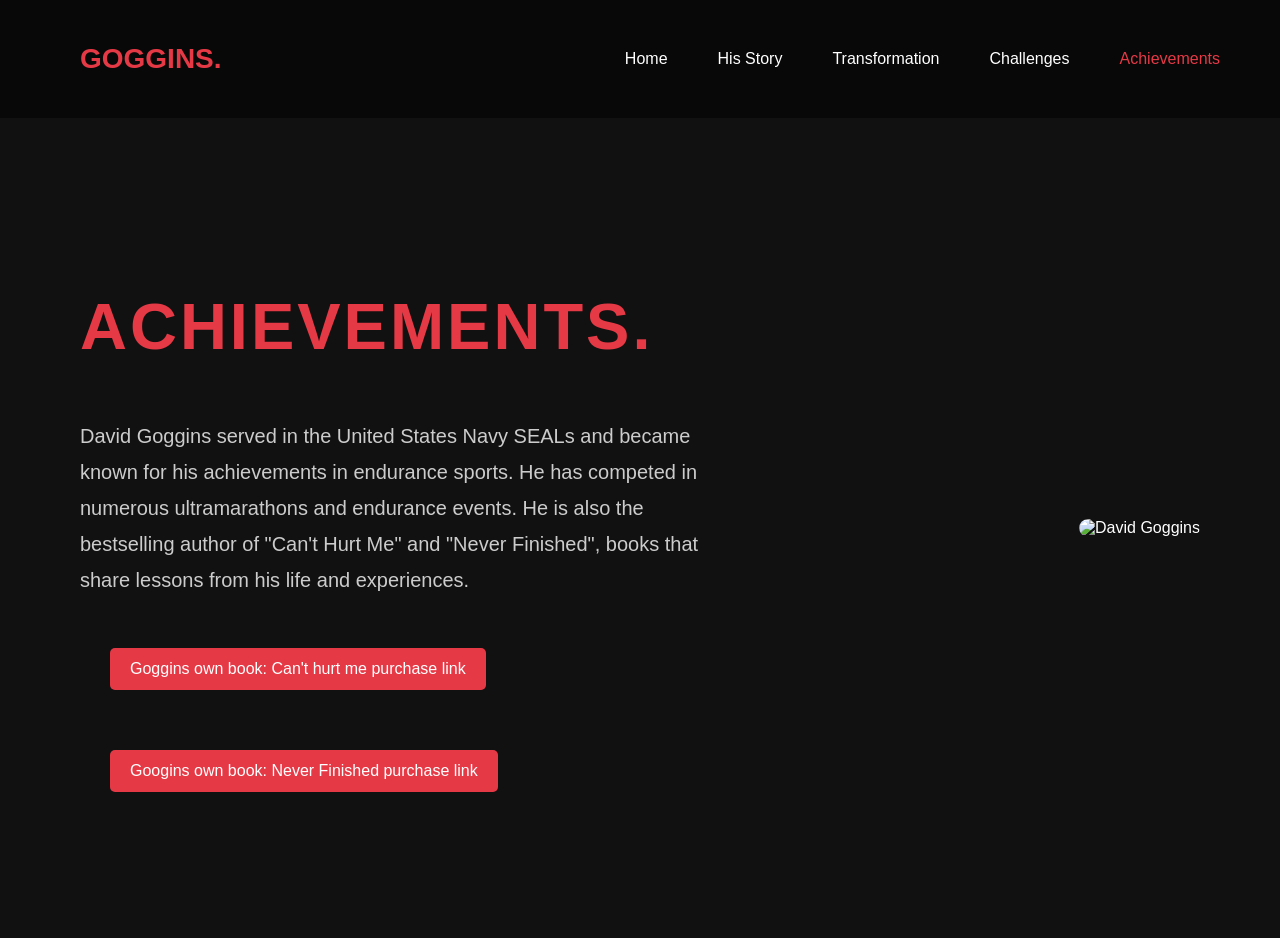
==== achievements.html @ f1ae5d05 "Upload website files" ====
<!DOCTYPE html>
<html>

<head>
    <title>Achievements | The Goggins Mindset</title>
    <link rel="stylesheet" href="style.css">
</head>

<body>

    <!-- NAVIGATION BAR -->

    <nav class="navbar">

        <h2 class="logo">GOGGINS.</h2>

        <div class="nav-links">
            <a href="index.html">Home</a>
            <a href="history.html" target="_blank">His Story</a>
            <a href="transformation.html" target="_blank">Transformation</a>
            <a href="challenges.html" target="_blank">Challenges</a>
            <a href="achievements.html" class="active">Achievements</a>
        </div>

    </nav>

    <!-- MAIN CONTENT -->

    <section class="hero">

        <div class="hero-content">

            <h1>ACHIEVEMENTS.</h1>

            <p>
                David Goggins served in the United States
                Navy SEALs and became known for his
                achievements in endurance sports.

                He has competed in numerous ultramarathons
                and endurance events.

                He is also the bestselling author of
                "Can't Hurt Me" and "Never Finished",
                books that share lessons from his life
                and experiences.
            </p>

            <a href="https://www.amazon.in/Cant-Hurt-Me-Master-Your-ebook/dp/B07H453KGH" target="_blank">
                Goggins own book: Can't hurt me purchase link
            </a>

            <a href="https://www.amazon.com/clp/1544534086?lv=shuf&channelId=500" target="_blank">
                Googins own book: Never Finished purchase link
                </a>
        </div>

        <div class="hero-image">
        <img src="Images/achievements.jpg" alt="David Goggins">
        </div>

    </section>

</body>
</html>
---- style.css ----
/* GENERAL WEBSITE STYLING */

body {
    background-color: #111111;
    color: white;
    font-family: Arial, sans-serif;
    margin: 0;
    padding: 0;
}

/* MAIN HEADING */

h1 {
    color: #e63946;
    font-size: 45px;
    text-align: center;
    letter-spacing: 3px;
    padding: 25px;
}

/* SUBHEADINGS */

h2 {
    color: #e63946;
    font-size: 28px;
    margin-left: 30px;
}

/* PARAGRAPHS */

p {
    color: #cccccc;
    font-size: 17px;
    line-height: 1.8;
    margin: 30px;
}

/* LINKS */

a {
    color: white;
    text-decoration: none;
    background-color: #e63946;
    padding: 12px 20px;
    border-radius: 5px;
    margin: 30px;
    display: inline-block;
}

/* HOVER EFFECT */

a:hover {
    background-color: white;
    color: black;
}
/* NAVIGATION BAR */

.navbar {

    display: flex;

    justify-content: space-between;

    align-items: center;

    padding: 20px 50px;

    background-color: #080808;

}


/* WEBSITE LOGO */

.logo {

    color: #e63946;

    font-size: 28px;

}


/* NAVIGATION LINKS */

.nav-links {

    display: flex;

    gap: 30px;

}


.nav-links a {

    color: white;

    background-color: transparent;

    padding: 10px;

    margin: 0;

    transition: color 0.3s ease;

}


.nav-links a:hover {

    color: #e63946;

}


.nav-links a.active {
    color: #e63946;
}



/* HERO SECTION */

.hero {
    min-height: 80vh;
    display: flex;
    align-items: center;
    justify-content: space-between;
    padding: 50px 80px;
    gap: 50px;
}

/* HERO CONTENT */

.hero-content {

    max-width: 650px;

}


.hero-content h1 {
    font-size: 65px;
    text-align: left;
    color: #e63946;
    letter-spacing: 3px;
    padding: 0;
}

.hero-content p {

    font-size: 20px;

    margin: 20px 0;

    line-height: 1.8;

}

/* GOGGINS IMAGE */

.hero-image img {
    width: 400px;
    height: 500px;
    object-fit: cover;
    border-radius: 12px;
}

.history-page .hero-image img {
    width: 400px;
    height: 500px;
    object-fit: cover;
    border-radius: 12px;
    box-shadow: 0 0 20px rgba(230, 57, 70, 0.25);
}
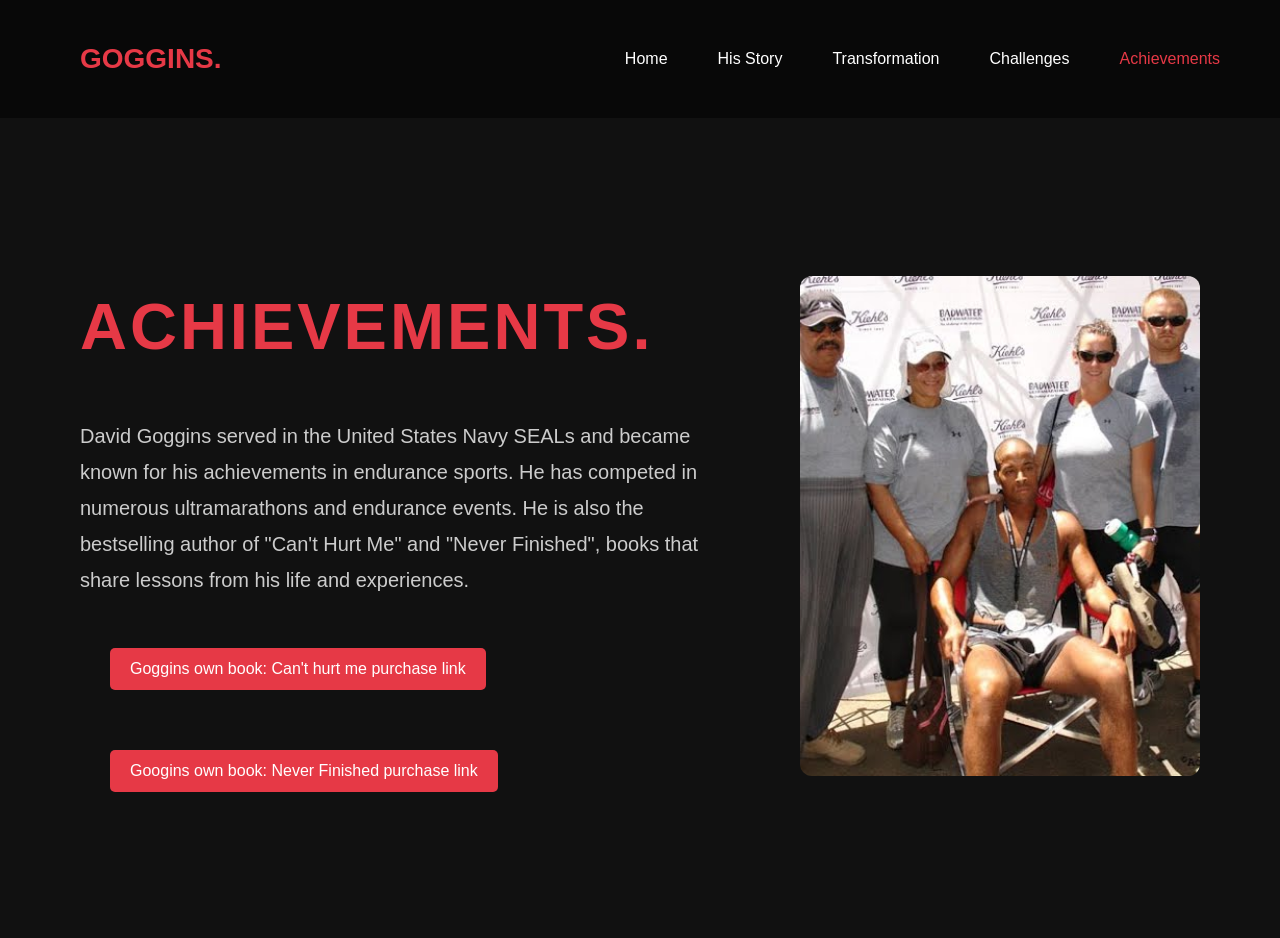
==== commit 7a0c5cf6: "Update achievements.html" ====
--- a/achievements.html
+++ b/achievements.html
@@ -56,10 +56,10 @@
         </div>
 
         <div class="hero-image">
-        <img src="Images/achievements.jpg" alt="David Goggins">
+        <img src="images/Achievements.jpg" alt="David Goggins">
         </div>
 
     </section>
 
 </body>
-</html>+</html>
